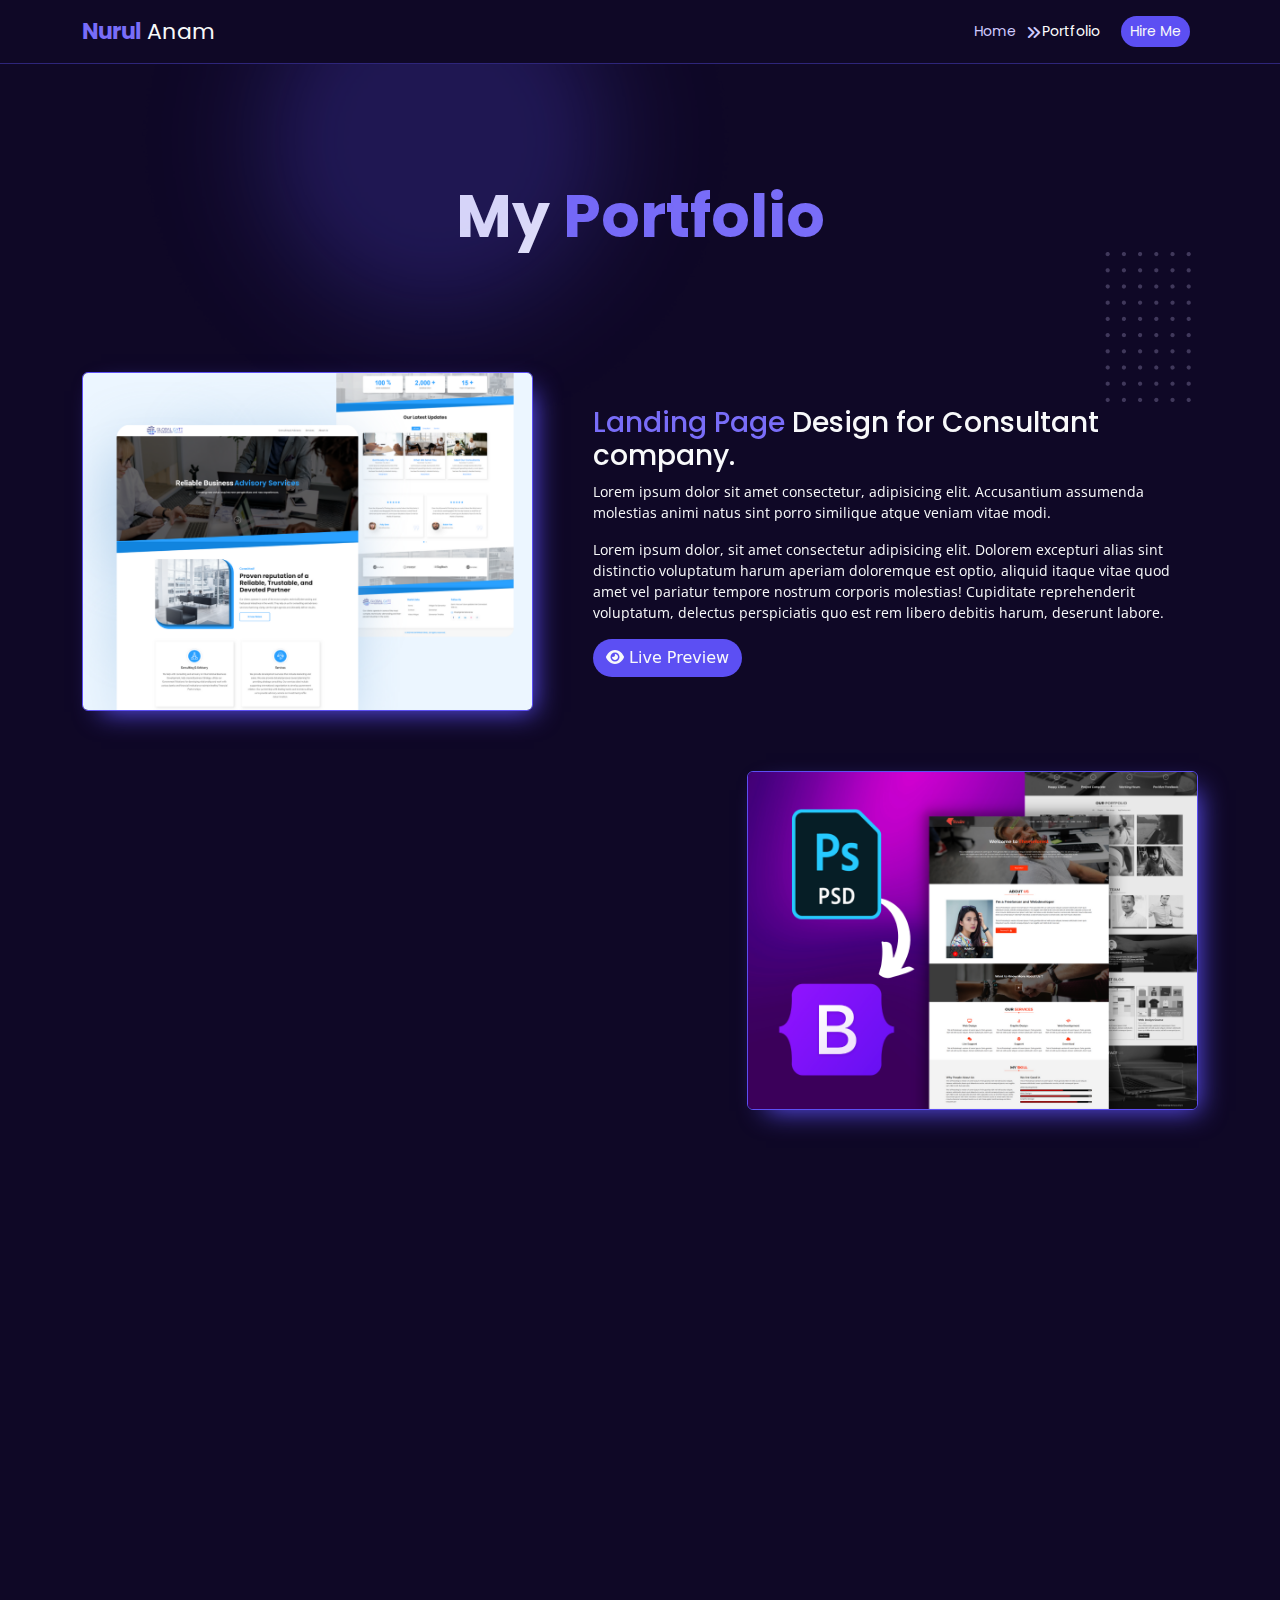
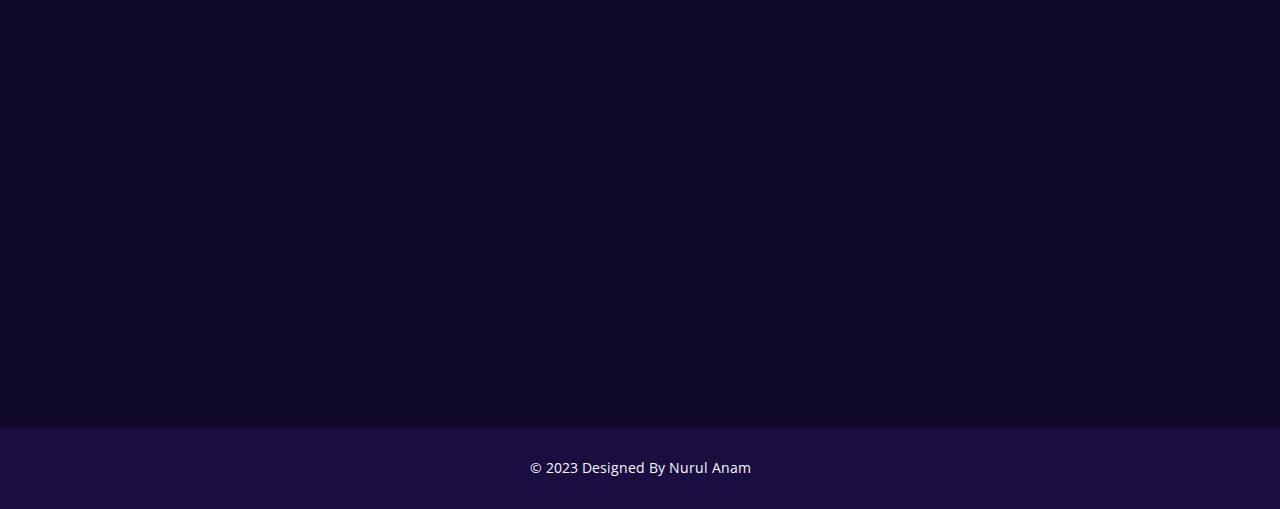
==== portfolio.html @ 7de08f49 "portfolio page created" ====
<!DOCTYPE html>
<html lang="en">

<head>
    <!-- meta -->
    <meta charset="UTF-8">
    <meta http-equiv="X-UA-Compatible" content="IE=edge">
    <meta name="viewport" content="width=device-width, initial-scale=1.0">
    <!-- title -->
    <title>Nurul Anam : Web Designer And Backend Developer</title>
    <!-- fonts -->
    <link rel="preconnect" href="https://fonts.googleapis.com">
    <link rel="preconnect" href="https://fonts.gstatic.com" crossorigin>
    <!-- open sans -->
    <link
        href="https://fonts.googleapis.com/css2?family=Open+Sans:ital,wght@0,300;0,400;0,500;0,600;0,700;0,800;1,300;1,400;1,500;1,600;1,700;1,800&display=swap"
        rel="stylesheet">
    <!-- poppins -->
    <link
        href="https://fonts.googleapis.com/css2?family=Poppins:ital,wght@0,100;0,200;0,300;0,400;0,500;0,600;0,700;0,800;0,900;1,100;1,200;1,300;1,400;1,500;1,600;1,700;1,800;1,900&display=swap"
        rel="stylesheet">

    <!-- css links start -->
    <!-- font awesome -->
    <link rel="stylesheet" href="assets/css/all.css">
    <!-- AOS animation css -->
    <link rel="stylesheet" href="assets/css/aos.css">
    <!-- Magnific Popup core CSS file -->
    <link rel="stylesheet" href="assets/css/magnific-popup.css">
    <!-- bootstrap css -->
    <link rel="stylesheet" href="assets/css/bootstrap.min.css">
    <!-- main css -->
    <link rel="stylesheet" href="assets/scss/style.css">

    <!-- css links end -->


</head>
<!-- bg-body-tertiary -->

<body>
    <!-- header start -->
    <header>
        <!-- navbar start -->
        <nav class="navbar navbar-expand-lg bg-custom-1 fixed-top">
            <div class="container">
                <a class="navbar-brand text-light" href="#"><span><b>Nurul</b></span> Anam</a>
                <button class="navbar-toggler" type="button" data-bs-toggle="collapse"
                    data-bs-target="#navbarSupportedContent" aria-controls="navbarSupportedContent"
                    aria-expanded="false" aria-label="Toggle navigation">
                    <span class="navbar-toggler-icon"></span>
                </button>
                <div class="collapse navbar-collapse" id="navbarSupportedContent">
                    <ul class="navbar-nav ms-auto mb-2 mb-lg-0 align-items-center">
                        <li class="nav-item">
                            <a class="nav-link" href="index.html">Home</a>
                        </li>
                        <li class="nav-item">
                            <a class="nav-link active" aria-current="page" href="portfolio.html">Portfolio</a>
                        </li>
                        <li class="nav-item">
                            <a href="https://www.upwork.com/freelancers/~012e514f0b6fb2453f" class="nav-link button"
                                target="_blank"><button class="btn btn-sm text-light rounded-pill">Hire Me</button></a>
                        </li>
                    </ul>
                </div>
            </div>
        </nav>
        <!-- navbar end -->
    </header>
    <!-- header end -->

    <!-- banner-2 section start -->
    <section class="banner-2">
        <div class="container">
            <div class="banner-2-texts text-center text-light" data-aos="fade-up" data-aos-easing="fade-down"
            data-aos-duration="1500">
                <h1>My <span>Portfolio</span></h1>
            </div>
            <div class="row align-items-center">
                <div class="col-md-5 img-pop" data-aos="fade-right" data-aos-easing="fade-left" data-aos-duration="1500">
                    <a href="assets/images/projects/full preview/creative consultant agency wordpress landing page design .png" target="_blank">
                        <img src="assets/images/projects/consultant company landing page design.png" alt=""
                        class="img-fluid rounded">
                    </a>
                </div>
                <div class="col-md-7 text-light text-center text-md-start ps-md-5 my-4 my-md-0" data-aos="fade-left"
                    data-aos-easing="fade-right" data-aos-duration="1500">
                    <h3><span>Landing Page</span> Design for Consultant company.</h3>
                    <p>Lorem ipsum dolor sit amet consectetur, adipisicing elit. Accusantium assumenda molestias animi
                        natus sint porro similique atque veniam vitae modi.</p>
                    <p>Lorem ipsum dolor, sit amet consectetur adipisicing elit. Dolorem excepturi alias sint distinctio
                        voluptatum harum aperiam doloremque est optio, aliquid itaque vitae quod amet vel pariatur
                        tempore nostrum corporis molestias! Cupiditate reprehenderit voluptatum, delectus perspiciatis
                        quo est rem libero debitis harum, deserunt labore.</p>
                    <button class="btn text-light rounded-pill"><i class="fa-solid fa-eye"></i> Live Preview</button>
                </div>
            </div>
            <div class="row align-items-center">
                <div class="col-md-7 order-2 order-md-1 text-light text-center text-md-start text-shadow-img-left pe-md-5 my-4 my-md-0"
                    data-aos="fade-right" data-aos-easing="fade-left" data-aos-duration="1500">
                    <h3><span>PSD to HTML</span> Conversion using Bootstrap.</h3>
                    <p>Lorem ipsum dolor sit amet consectetur, adipisicing elit. Accusantium assumenda molestias animi
                        natus sint porro similique atque veniam vitae modi.</p>
                    <p>Lorem ipsum dolor, sit amet consectetur adipisicing elit. Dolorem excepturi alias sint distinctio
                        voluptatum harum aperiam doloremque est optio, aliquid itaque vitae quod amet vel pariatur
                        tempore nostrum corporis molestias! Cupiditate reprehenderit voluptatum, delectus perspiciatis
                        quo est rem libero debitis harum, deserunt labore.</p>
                    <button class="btn text-light rounded-pill"><i class="fa-solid fa-eye"></i> Live Preview</button>
                </div>
                <div class="col-md-5 order-1 order-md-2 img-pop" data-aos="fade-left" data-aos-easing="fade-right"
                    data-aos-duration="1500">
                    <a href="assets/images/projects/full preview/screencapture-nurulanam-me-nandine-psd-to-bootstrap-2023-02-04-18_41_20.png"
                        target="_blank">
                        <img src="assets/images/projects/PSD To HTML Using Bootstrap Conversion banner.png" alt=""
                            class="img-fluid rounded">
                    </a>
                </div>
            </div>
            <div class="row align-items-center">
                <div class="col-md-5 img-pop" data-aos="fade-right" data-aos-easing="fade-left"
                    data-aos-duration="1500">
                    <a href="assets/images/projects/full preview/689043144676795.6290657dba9fd.png" target="_blank">
                        <img src="assets/images/projects/WordPress Landing Page Design For An Emerald Company banner.png"
                            alt="" class="img-fluid rounded">
                    </a>
                </div>
                <div class="col-md-7 text-light text-center text-md-start text-shadow-img-right ps-md-5 my-4 my-md-0"
                    data-aos="fade-left" data-aos-easing="fade-right" data-aos-duration="1500">
                    <h3><span>WordPress Landing Page</span> for Emerald Zambia.</h3>
                    <p>Lorem ipsum dolor sit amet consectetur, adipisicing elit. Accusantium assumenda molestias animi
                        natus sint porro similique atque veniam vitae modi.</p>
                    <p>Lorem ipsum dolor, sit amet consectetur adipisicing elit. Dolorem excepturi alias sint distinctio
                        voluptatum harum aperiam doloremque est optio, aliquid itaque vitae quod amet vel pariatur
                        tempore nostrum corporis molestias! Cupiditate reprehenderit voluptatum, delectus perspiciatis
                        quo est rem libero debitis harum, deserunt labore.</p>
                    <button class="btn text-light rounded-pill"><i class="fa-solid fa-eye"></i> Live Preview</button>
                </div>
            </div>
            <div class="row align-items-center">
                <div class="col-md-7 order-2 order-md-1 text-light text-center text-md-start text-shadow-dot-right pe-md-5 my-4 my-md-0"
                    data-aos="fade-right" data-aos-easing="fade-left" data-aos-duration="1500">
                    <h3><span>Security Agency</span> Landing Page Design.</h3>
                    <p>Lorem ipsum dolor sit amet consectetur, adipisicing elit. Accusantium assumenda molestias animi
                        natus sint porro similique atque veniam vitae modi.</p>
                    <p>Lorem ipsum dolor, sit amet consectetur adipisicing elit. Dolorem excepturi alias sint distinctio
                        voluptatum harum aperiam doloremque est optio, aliquid itaque vitae quod amet vel pariatur
                        tempore nostrum corporis molestias! Cupiditate reprehenderit voluptatum, delectus perspiciatis
                        quo est rem libero debitis harum, deserunt labore.</p>
                    <a href="https://lima-security.com/" target="_blank">
                        <button class="btn text-light rounded-pill"><i class="fa-solid fa-eye"></i> Live Preview</button>
                    </a>
                </div>
                <div class="col-md-5 order-1 order-md-2 img-pop" data-aos="fade-left" data-aos-easing="fade-right"
                    data-aos-duration="1500">
                    <a href="assets/images/projects/full preview/security agency website design wordpress full web page by nurul anam.png"
                        target="_blank">
                        <img src="assets/images/projects/secqurity agency landing page design banner.png" alt=""
                            class="img-fluid rounded">
                    </a>
                </div>
            </div>
        </div>
    </section>
    <!-- banner-2 section end -->

    <!-- footer start -->
    <footer>
        <div class="container">
            <div class="row align-items-center">
                <div class="col-12 text-center text-light">
                    <p>&copy; 2023 Designed By Nurul Anam</p>
                </div>
            </div>
        </div>
    </footer>
    <!-- footer end -->

    <!-- scripts start -->
    <!-- jQuery -->
    <script src="assets/js/jquery.min.js"></script>
    <!-- Magnific Popup core JS file -->
    <script src="assets/js/jquery.magnific-popup.min.js"></script>
    <!-- font awesome  -->
    <script src="assets/js/all.js"></script>
    <!-- AOS animation -->
    <script src="assets/js/aos.js"></script>
    <!-- bootstrap  -->
    <script src="assets/js/bootstrap.bundle.min.js"></script>
    <!-- custom js  -->
    <script src="assets/js/custom.js"></script>

    <!-- scripts end -->
</body>
</html>
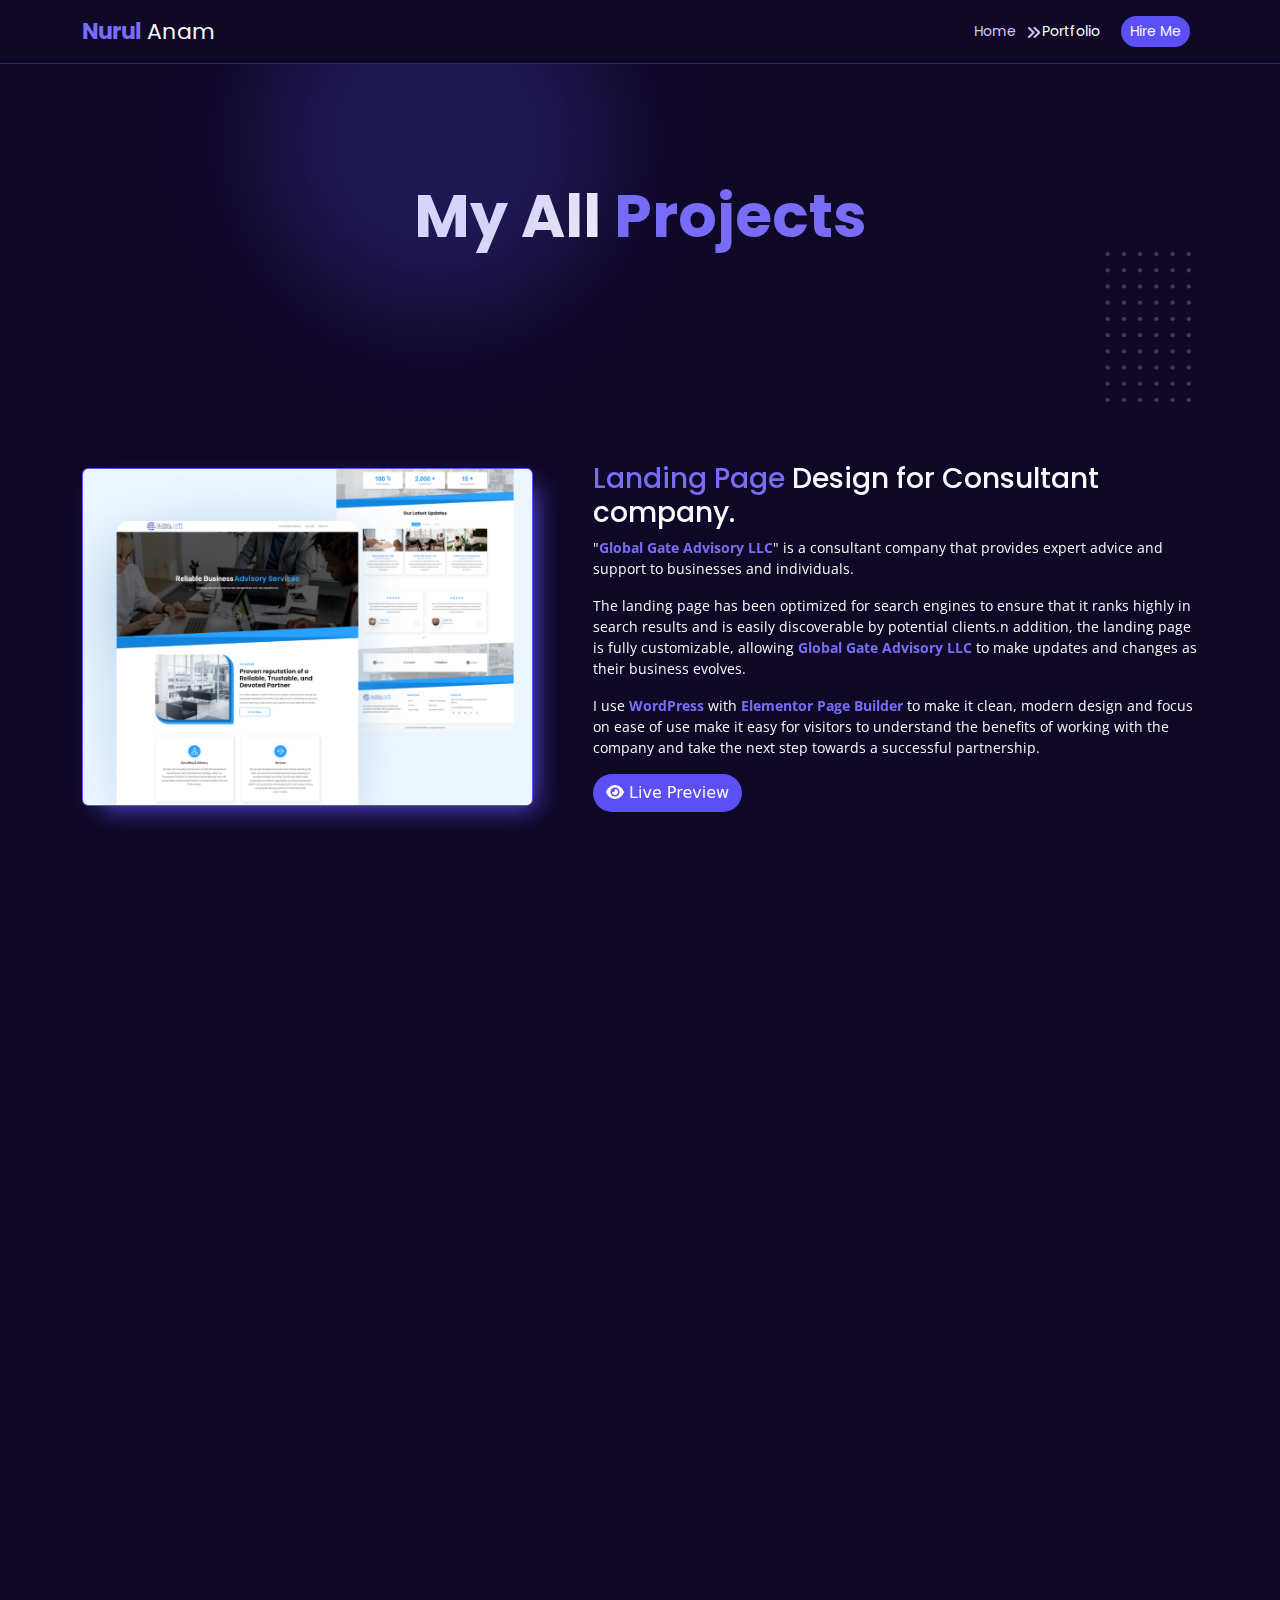
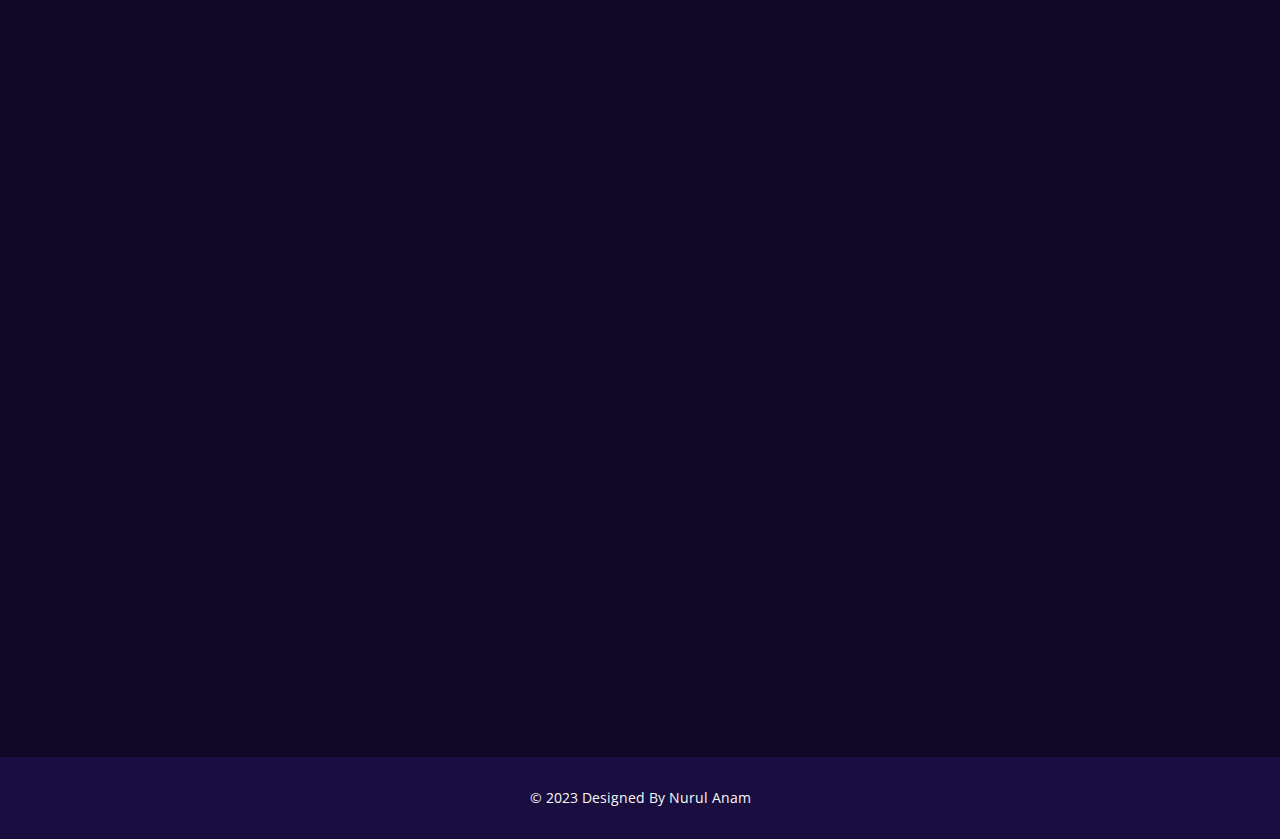
==== commit b060f4cd: "portfolio updated" ====
--- a/portfolio.html
+++ b/portfolio.html
@@ -75,37 +75,68 @@
         <div class="container">
             <div class="banner-2-texts text-center text-light" data-aos="fade-up" data-aos-easing="fade-down"
             data-aos-duration="1500">
-                <h1>My <span>Portfolio</span></h1>
-            </div>
-            <div class="row align-items-center">
-                <div class="col-md-5 img-pop" data-aos="fade-right" data-aos-easing="fade-left" data-aos-duration="1500">
-                    <a href="assets/images/projects/full preview/creative consultant agency wordpress landing page design .png" target="_blank">
+                <h1>My All <span>Projects</span></h1>
+            </div>
+        </div>
+    </section>
+    <!-- banner-2 section end -->
+
+    <!-- recent project section start -->
+    <section class="recent-projects">
+        <div class="container text-center">
+            <div class="row align-items-center">
+                <div class="col-md-5 img-pop" data-aos="fade-right" data-aos-easing="fade-left"
+                    data-aos-duration="1500">
+                    <a href="assets/images/projects/full preview/creative consultant agency wordpress landing page design .png"
+                        target="_blank">
                         <img src="assets/images/projects/consultant company landing page design.png" alt=""
-                        class="img-fluid rounded">
+                            class="img-fluid rounded">
                     </a>
                 </div>
                 <div class="col-md-7 text-light text-center text-md-start ps-md-5 my-4 my-md-0" data-aos="fade-left"
                     data-aos-easing="fade-right" data-aos-duration="1500">
                     <h3><span>Landing Page</span> Design for Consultant company.</h3>
-                    <p>Lorem ipsum dolor sit amet consectetur, adipisicing elit. Accusantium assumenda molestias animi
-                        natus sint porro similique atque veniam vitae modi.</p>
-                    <p>Lorem ipsum dolor, sit amet consectetur adipisicing elit. Dolorem excepturi alias sint distinctio
-                        voluptatum harum aperiam doloremque est optio, aliquid itaque vitae quod amet vel pariatur
-                        tempore nostrum corporis molestias! Cupiditate reprehenderit voluptatum, delectus perspiciatis
-                        quo est rem libero debitis harum, deserunt labore.</p>
+                    <p>"<span><strong>Global Gate Advisory LLC</strong></span>" is a consultant company that provides expert advice and support to
+                        businesses and individuals.</p>
+                    <p>The landing page has been optimized for search engines to ensure that it ranks highly in search
+                        results and is easily discoverable by potential clients.n addition, the landing page is fully
+                        customizable, allowing <span><strong>Global Gate Advisory LLC</strong></span> to make updates and changes as their business
+                        evolves.</p>
+                    <p>
+                        I use <span><strong>WordPress</strong></span> with <span><strong>Elementor Page
+                                Builder</strong></span> to make it clean, modern design and focus on ease of use make it
+                        easy for visitors to understand the
+                        benefits of working with the company and take the next step towards a successful partnership.
+                    </p>
                     <button class="btn text-light rounded-pill"><i class="fa-solid fa-eye"></i> Live Preview</button>
                 </div>
             </div>
+            <!-- svg start -->
+            <div class="svg" data-aos="fade-down-right" data-aos-easing="fade-left" data-aos-duration="1500">
+                <svg class="absolute left-[55%] -bottom-[20%] hidden h-[150px] w-[580px] -translate-x-1/2 -translate-y-1/2 transform lg:block"
+                    fill="none" data-reveal="in-fade">
+                    <path
+                        d="M1 1c7.255 23.316 12.132 49.428 31.848 67.45 11.32 10.349 16.684 18.72 32.52 24.395 13.96 5.003 51.325 18.606 66.469 5.364 7.463-6.526 16.624-20.318 3.781-26.82-6.446-3.262-17.016-2.214-24.201-1.616-5.314.443-6.954 5.964-8.739 9.258-5.374 9.922-2.814 24.311 4.874 32.256 17.363 17.942 41.593 32.2 69.242 35.71 22.248 2.823 45.197 1.977 67.561 4.041 34.213 3.157 70.887 7.217 104.031 15.577 18.72 4.721 37.381 9.547 56.133 14.18 10.798 2.669 27.801 6.337 37.726 11.137C463.073 201.574 473.557 214.827 479 218"
+                        stroke="#AAD1B6" stroke-width="2" stroke-linecap="round" stroke-linejoin="round"
+                        stroke-dasharray="4 8 4 8"></path>
+                </svg>
+            </div>
+            <!-- svg end -->
             <div class="row align-items-center">
                 <div class="col-md-7 order-2 order-md-1 text-light text-center text-md-start text-shadow-img-left pe-md-5 my-4 my-md-0"
                     data-aos="fade-right" data-aos-easing="fade-left" data-aos-duration="1500">
                     <h3><span>PSD to HTML</span> Conversion using Bootstrap.</h3>
-                    <p>Lorem ipsum dolor sit amet consectetur, adipisicing elit. Accusantium assumenda molestias animi
-                        natus sint porro similique atque veniam vitae modi.</p>
-                    <p>Lorem ipsum dolor, sit amet consectetur adipisicing elit. Dolorem excepturi alias sint distinctio
-                        voluptatum harum aperiam doloremque est optio, aliquid itaque vitae quod amet vel pariatur
-                        tempore nostrum corporis molestias! Cupiditate reprehenderit voluptatum, delectus perspiciatis
-                        quo est rem libero debitis harum, deserunt labore.</p>
+                    <p> I created a PSD to HTML conversion using the popular front-end framework,
+                        <span><strong>Bootstrap</strong></span>. This
+                        involved taking a design created in <span><strong>Adobe Photoshop</strong></span> and
+                        transforming it into a functional and
+                        interactive website.
+                    </p>
+                    <p>I utilized Bootstrap's grid system to create clean, structured pages that were optimized for
+                        accessibility and compatibility with a range of devices and screen sizes. Additionally, the
+                        framework's customization options allowed me to add my own styles and branding to the website,
+                        giving it a unique and professional look and feel. With awesome css animation and hover effects.
+                    </p>
                     <button class="btn text-light rounded-pill"><i class="fa-solid fa-eye"></i> Live Preview</button>
                 </div>
                 <div class="col-md-5 order-1 order-md-2 img-pop" data-aos="fade-left" data-aos-easing="fade-right"
@@ -115,8 +146,20 @@
                         <img src="assets/images/projects/PSD To HTML Using Bootstrap Conversion banner.png" alt=""
                             class="img-fluid rounded">
                     </a>
-                </div>
-            </div>
+
+                </div>
+            </div>
+            <!-- svg svg1 start -->
+            <div class="svg svg1" data-aos="fade-left" data-aos-easing="fade-right" data-aos-duration="1500">
+                <svg class="absolute left-[20%] top-[85%] hidden lg:block" transform="scale(-1 1)" width="432"
+                    height="125" fill="none" data-reveal="in-fade">
+                    <path
+                        d="M1.633 1.29c.308 12.988-3.497 38 10.01 54.328 14.885 19.842 32.162 24.39 52.725 28.521 36.088 7.25 72.202 8.779 109.27 1.774 11.033-2.085 21.968-8.278 32.723-12.617 11.066-4.465 22.127-8.914 33.321-12.404 23.822-7.426 47.443-7.882 71.079-5.229 20.514 2.303 41.669 2.608 61.157 11.122 30.981 6.832 49.838 47.155 58.34 57.199"
+                        stroke="#F0B9DD" stroke-width="2" stroke-linecap="round" stroke-linejoin="round"
+                        stroke-dasharray="4 8 4 8"></path>
+                </svg>
+            </div>
+            <!-- svg svg1 end -->
             <div class="row align-items-center">
                 <div class="col-md-5 img-pop" data-aos="fade-right" data-aos-easing="fade-left"
                     data-aos-duration="1500">
@@ -128,27 +171,48 @@
                 <div class="col-md-7 text-light text-center text-md-start text-shadow-img-right ps-md-5 my-4 my-md-0"
                     data-aos="fade-left" data-aos-easing="fade-right" data-aos-duration="1500">
                     <h3><span>WordPress Landing Page</span> for Emerald Zambia.</h3>
-                    <p>Lorem ipsum dolor sit amet consectetur, adipisicing elit. Accusantium assumenda molestias animi
-                        natus sint porro similique atque veniam vitae modi.</p>
-                    <p>Lorem ipsum dolor, sit amet consectetur adipisicing elit. Dolorem excepturi alias sint distinctio
-                        voluptatum harum aperiam doloremque est optio, aliquid itaque vitae quod amet vel pariatur
-                        tempore nostrum corporis molestias! Cupiditate reprehenderit voluptatum, delectus perspiciatis
-                        quo est rem libero debitis harum, deserunt labore.</p>
+                    <p>I created a landing page for <span><strong>Emerald Zambia</strong></span> using the powerful <span><strong>WordPress</strong></span> platform. The design of
+                        the page was inspired by the emerald green and black color scheme, creating a visually stunning
+                        and professional appearance.</p>
+                    <p>I utilized an intuitive user interface that allowed for an easy and enjoyable user experience,
+                        and optimized the page for search engines to ensure that it ranks highly in search results.
+                        Additionally, the page was designed to be <span><strong>100% responsive</strong></span>, ensuring that it looks great and
+                        functions seamlessly on any device or screen size.</p>
+                    <p>The green and black color scheme perfectly reflected the brand of <span><strong>Emerald Zambia</strong></span>, and the use of
+                        high-quality images and clear, concise information made it easy for visitors to understand the
+                        services offered and the value of working with the company.</p>
                     <button class="btn text-light rounded-pill"><i class="fa-solid fa-eye"></i> Live Preview</button>
                 </div>
             </div>
+            <!-- svg start -->
+            <div class="svg" data-aos="fade-down-right" data-aos-easing="fade-left" data-aos-duration="1500">
+                <svg class="absolute left-[55%] -bottom-[20%] hidden h-[150px] w-[580px] -translate-x-1/2 -translate-y-1/2 transform lg:block"
+                    fill="none" data-reveal="in-fade">
+                    <path
+                        d="M1 1c7.255 23.316 12.132 49.428 31.848 67.45 11.32 10.349 16.684 18.72 32.52 24.395 13.96 5.003 51.325 18.606 66.469 5.364 7.463-6.526 16.624-20.318 3.781-26.82-6.446-3.262-17.016-2.214-24.201-1.616-5.314.443-6.954 5.964-8.739 9.258-5.374 9.922-2.814 24.311 4.874 32.256 17.363 17.942 41.593 32.2 69.242 35.71 22.248 2.823 45.197 1.977 67.561 4.041 34.213 3.157 70.887 7.217 104.031 15.577 18.72 4.721 37.381 9.547 56.133 14.18 10.798 2.669 27.801 6.337 37.726 11.137C463.073 201.574 473.557 214.827 479 218"
+                        stroke="#AAD1B6" stroke-width="2" stroke-linecap="round" stroke-linejoin="round"
+                        stroke-dasharray="4 8 4 8"></path>
+                </svg>
+            </div>
+            <!-- svg end -->
             <div class="row align-items-center">
                 <div class="col-md-7 order-2 order-md-1 text-light text-center text-md-start text-shadow-dot-right pe-md-5 my-4 my-md-0"
                     data-aos="fade-right" data-aos-easing="fade-left" data-aos-duration="1500">
-                    <h3><span>Security Agency</span> Landing Page Design.</h3>
-                    <p>Lorem ipsum dolor sit amet consectetur, adipisicing elit. Accusantium assumenda molestias animi
-                        natus sint porro similique atque veniam vitae modi.</p>
-                    <p>Lorem ipsum dolor, sit amet consectetur adipisicing elit. Dolorem excepturi alias sint distinctio
-                        voluptatum harum aperiam doloremque est optio, aliquid itaque vitae quod amet vel pariatur
-                        tempore nostrum corporis molestias! Cupiditate reprehenderit voluptatum, delectus perspiciatis
-                        quo est rem libero debitis harum, deserunt labore.</p>
+                    <h3><span>Security Agency</span> Custom Website Design.</h3>
+                    <p>This is a fully custom made website for <span><strong>Lima Security Agency</strong></span>, a leading security company located in
+                        Dhaka, Bangladesh. The Website was built using the versatile and user-friendly <span><strong>WordPress</strong></span>
+                        platform, along with the <span><strong>Elementor page builder</strong></span> and <span><strong>WPForms</strong></span> for the contact form.</p>
+                    <p><span><strong>Elementor</strong></span> allowed me to create a stunning and professional-looking design with ease, while
+                        <span><strong>WPForms</strong></span> made it simple to include a contact form that would allow visitors to get in touch with
+                        <span><strong>Lima Security Agency</strong></span> with just a few clicks.</p>
+                    <p>The Website was optimized with <span><strong>Yoast SEO</strong></span> for search engines to ensure that it ranks highly in search
+                        results, and was designed to be <span><strong>100% responsive</strong></span>, ensuring that it looks great and functions
+                        seamlessly on any device or screen size. The use of high-quality images and clear, concise
+                        information made it easy for visitors to understand the services offered and the value of
+                        working with <span><strong>Lima Security Agency</strong></span>.</p>
                     <a href="https://lima-security.com/" target="_blank">
-                        <button class="btn text-light rounded-pill"><i class="fa-solid fa-eye"></i> Live Preview</button>
+                        <button class="btn text-light rounded-pill"><i class="fa-solid fa-eye"></i> Live
+                            Preview</button>
                     </a>
                 </div>
                 <div class="col-md-5 order-1 order-md-2 img-pop" data-aos="fade-left" data-aos-easing="fade-right"
@@ -162,8 +226,7 @@
             </div>
         </div>
     </section>
-    <!-- banner-2 section end -->
-
+    <!-- recent project section end -->
     <!-- footer start -->
     <footer>
         <div class="container">
--- a/assets/scss/style.css
+++ b/assets/scss/style.css
@@ -109,6 +109,9 @@
   font-size: 60px;
   font-weight: 700;
 }
+.banner .banner-texts h2 {
+  font-size: 18px;
+}
 .banner .banner-texts a.btn {
   background-color: #5C4FF3;
 }
@@ -395,8 +398,7 @@
   padding: 30px 0px;
 }
 .recent-projects .row {
-  padding-bottom: 60px;
-  position: relative;
+  padding-bottom: 0px;
 }
 .recent-projects h2 {
   font-size: 60px;
@@ -446,7 +448,7 @@
   transition: linear 0.3s;
 }
 .recent-projects .img-pop a:hover::before {
-  content: "\f06e";
+  content: "\f00e";
   font: var(--fa-font-solid);
   color: #fff;
   font-size: 30px;
@@ -627,6 +629,20 @@
   padding-top: 15px;
 }
 
+@media (max-width: 991px) {
+  header nav.navbar ul li a.active::after {
+    left: -20px;
+  }
+  header nav.navbar ul li a:hover::after {
+    left: -20px;
+  }
+  .svg {
+    display: none;
+  }
+  .recent-projects .row {
+    padding: 15px 0px;
+  }
+}
 @media (max-width: 767px) {
   .quality .quality-box .col-md-3:first-child, .quality .quality-box .col-md-3:nth-child(2) {
     border-bottom: 1px solid rgba(15, 8, 38, 0.4431372549) !important;
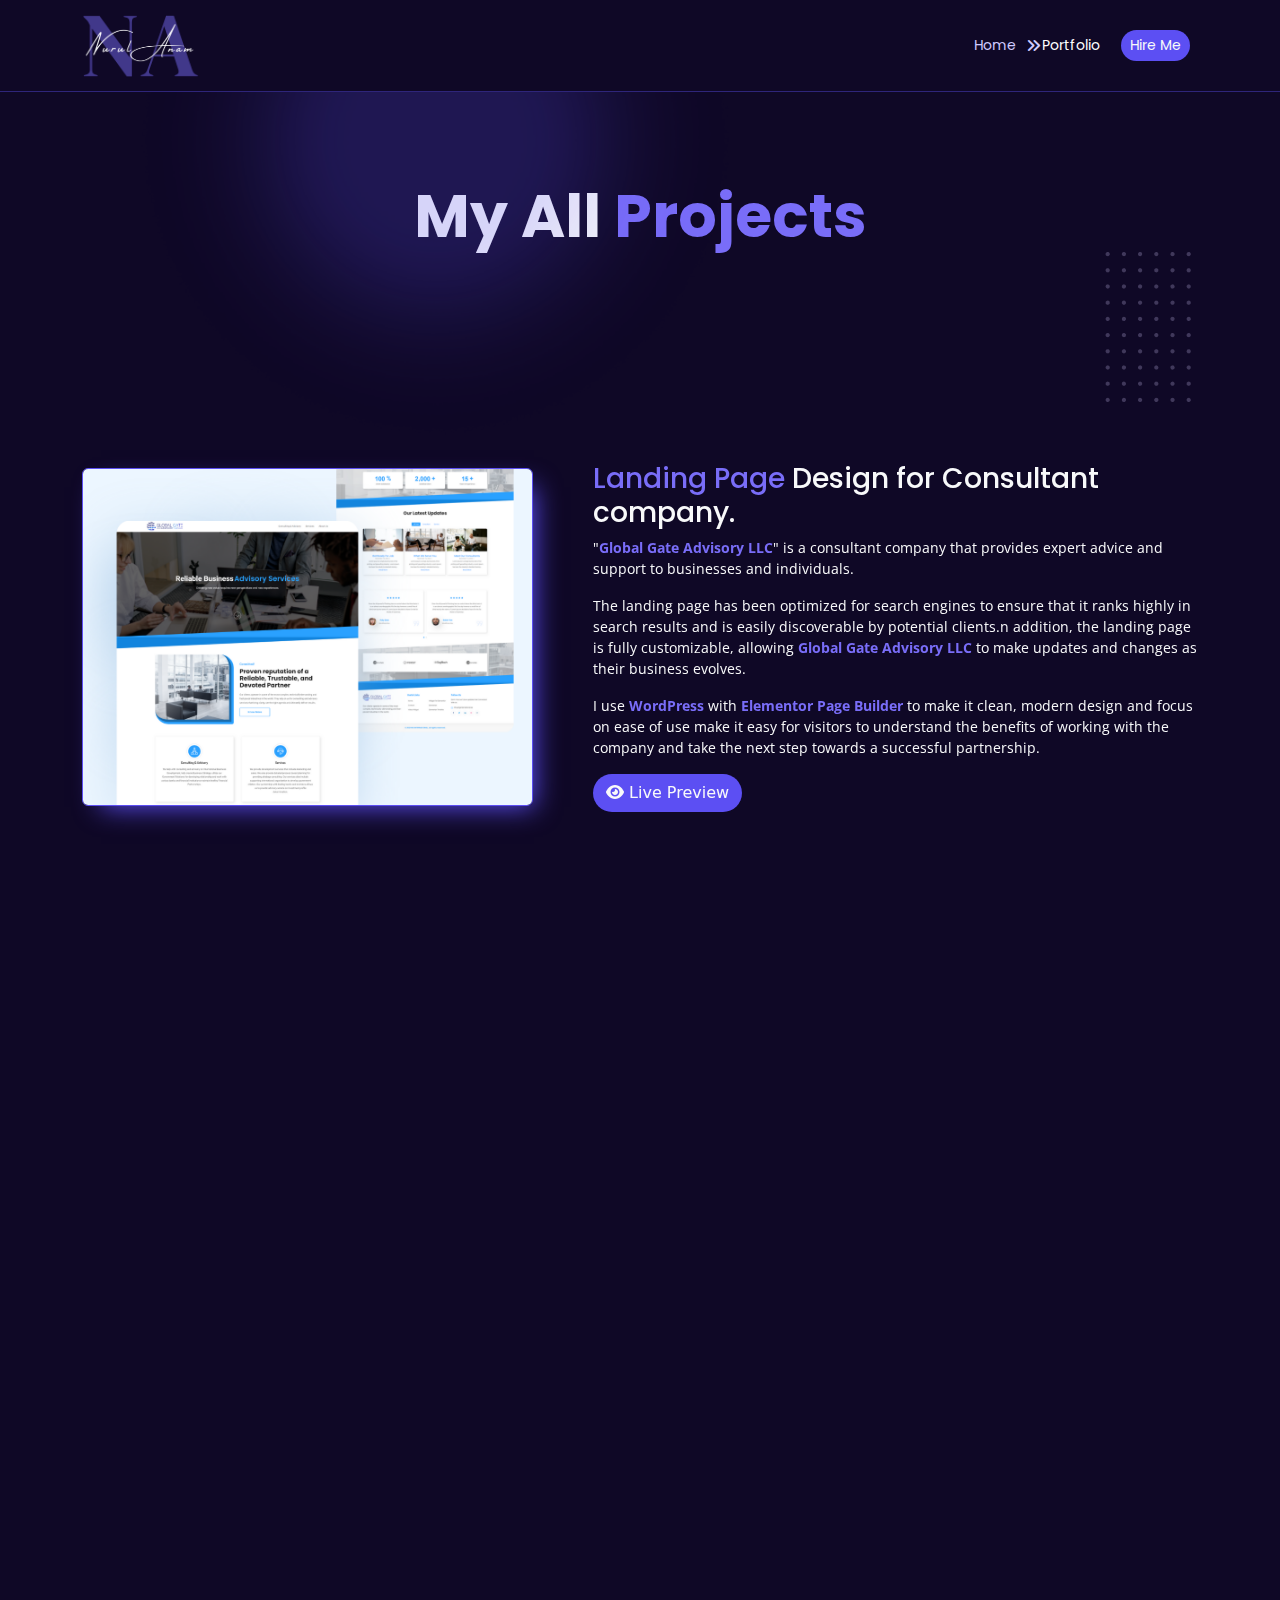
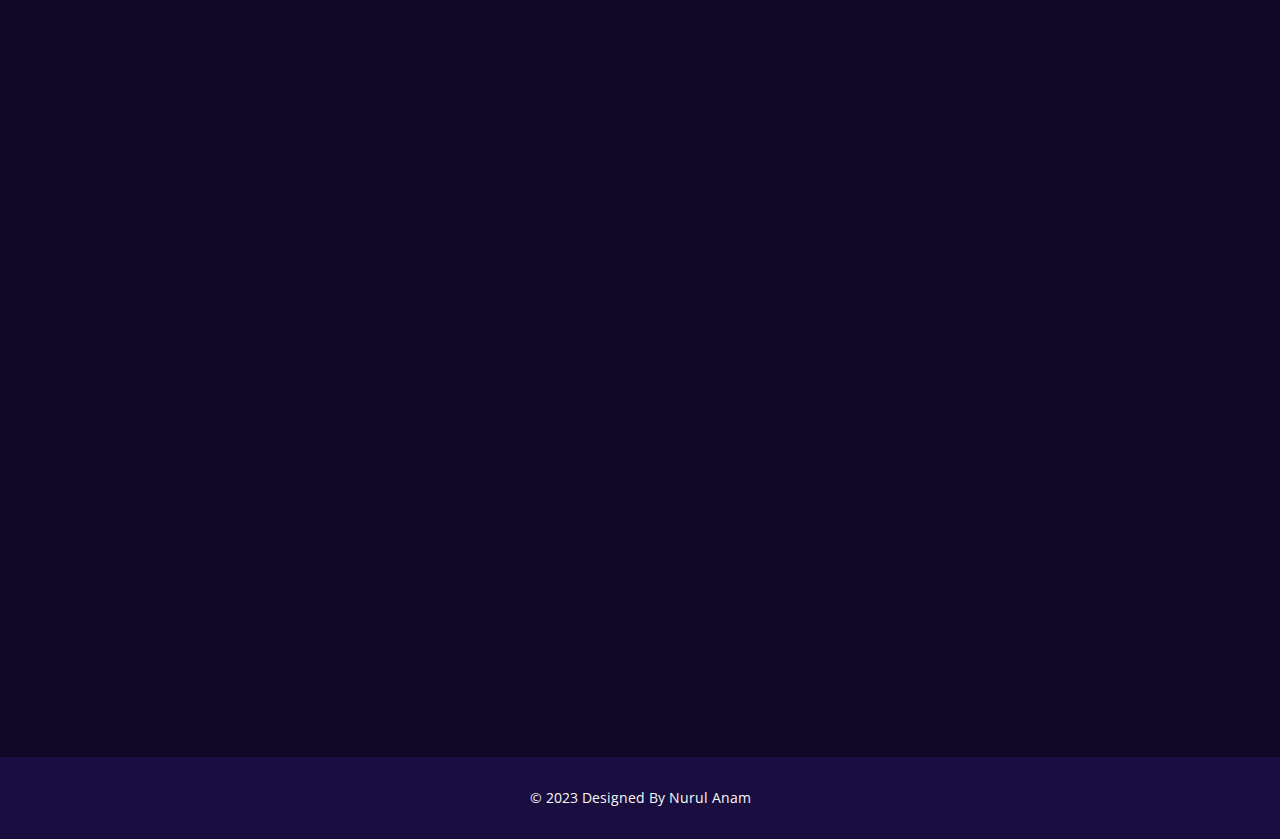
==== commit 2ec2dd46: "meta updataed" ====
--- a/portfolio.html
+++ b/portfolio.html
@@ -6,8 +6,36 @@
     <meta charset="UTF-8">
     <meta http-equiv="X-UA-Compatible" content="IE=edge">
     <meta name="viewport" content="width=device-width, initial-scale=1.0">
+    <link rel="icon" type="image/png" href="assets/images/favicon.png">
     <!-- title -->
-    <title>Nurul Anam : Web Designer And Backend Developer</title>
+    <title>Web Designer And Backend Developer: Nurul Anam | Portfolio</title>
+    <meta name="description"
+        content="I'm a Web Designer and Backend Developer. Utilizing PHP and Laravel framework, I delivers top-notch web development services. As one of the best Web Designer in Bangladesh.">
+    <meta name="keywords"
+        content="Nurul Anam, web designer, backend developer, best web designer in Bangladesh, PHP, Laravel framework, web developer, responsive webdesign, beautiful websites, best portfolio website, best portfolio website in bangladesh, best portfolio website in bd">
+    <meta property="og:title" content="Web Designer And Backend Developer: Nurul Anam | Portfolio">
+    <meta name="og:description"
+        content="I'm a Web Designer and Backend Developer. Utilizing PHP and Laravel framework, I delivers top-notch web development services. As one of the best Web Designer in Bangladesh.">
+    <meta property="og:url" content="https://nurulanam.me/">
+    <meta property="og:image" content="https://nurulanam.me/assets/images/favicon.png">
+    <meta name="copyright" content="Copyright © Nurul Anam">
+    <meta name="distribution" content="Global">
+    <meta name="coverage" content="Worldwide">
+    <meta name="rating" content="General">
+    <meta name="author" content="Nurul Anam">
+    <meta name="owner" content="Nurul Anam">
+    <meta property="fb:pages" content="108594731594849">
+    <meta property="twitter:card" content="summary_large_image">
+    <meta property="twitter:url" content="https://nurulanam.me/">
+    <meta property="twitter:creator" content="@dev_nurul_anam">
+    <meta property="twitter:title" content="Nurul Anam">
+    <meta property="twitter:description"
+        content="I'm a Web Designer and Backend Developer. Utilizing PHP and Laravel framework, I delivers top-notch web development services. As one of the best Web Designer in Bangladesh.">
+    <meta property="twitter:image" content="/assets/images/favicon.png">
+    <meta name="theme-color" content="#0F0826">
+    <meta name="robots" content="index,follow,noodp,noydir">
+    <meta name="googlebot" content="index, follow">
+    <meta name="revisit-after" content="1 day">    
     <!-- fonts -->
     <link rel="preconnect" href="https://fonts.googleapis.com">
     <link rel="preconnect" href="https://fonts.gstatic.com" crossorigin>
@@ -44,7 +72,9 @@
         <!-- navbar start -->
         <nav class="navbar navbar-expand-lg bg-custom-1 fixed-top">
             <div class="container">
-                <a class="navbar-brand text-light" href="#"><span><b>Nurul</b></span> Anam</a>
+                <a class="navbar-brand text-light" href="index.html">
+                    <img src="assets/images/logo.png" alt="Nurul Anam Logo" class="img-fluid" style="max-height: 65px;">
+                </a>
                 <button class="navbar-toggler" type="button" data-bs-toggle="collapse"
                     data-bs-target="#navbarSupportedContent" aria-controls="navbarSupportedContent"
                     aria-expanded="false" aria-label="Toggle navigation">
@@ -74,7 +104,7 @@
     <section class="banner-2">
         <div class="container">
             <div class="banner-2-texts text-center text-light" data-aos="fade-up" data-aos-easing="fade-down"
-            data-aos-duration="1500">
+                data-aos-duration="1500">
                 <h1>My All <span>Projects</span></h1>
             </div>
         </div>
@@ -96,11 +126,13 @@
                 <div class="col-md-7 text-light text-center text-md-start ps-md-5 my-4 my-md-0" data-aos="fade-left"
                     data-aos-easing="fade-right" data-aos-duration="1500">
                     <h3><span>Landing Page</span> Design for Consultant company.</h3>
-                    <p>"<span><strong>Global Gate Advisory LLC</strong></span>" is a consultant company that provides expert advice and support to
+                    <p>"<span><strong>Global Gate Advisory LLC</strong></span>" is a consultant company that provides
+                        expert advice and support to
                         businesses and individuals.</p>
                     <p>The landing page has been optimized for search engines to ensure that it ranks highly in search
                         results and is easily discoverable by potential clients.n addition, the landing page is fully
-                        customizable, allowing <span><strong>Global Gate Advisory LLC</strong></span> to make updates and changes as their business
+                        customizable, allowing <span><strong>Global Gate Advisory LLC</strong></span> to make updates
+                        and changes as their business
                         evolves.</p>
                     <p>
                         I use <span><strong>WordPress</strong></span> with <span><strong>Elementor Page
@@ -171,14 +203,18 @@
                 <div class="col-md-7 text-light text-center text-md-start text-shadow-img-right ps-md-5 my-4 my-md-0"
                     data-aos="fade-left" data-aos-easing="fade-right" data-aos-duration="1500">
                     <h3><span>WordPress Landing Page</span> for Emerald Zambia.</h3>
-                    <p>I created a landing page for <span><strong>Emerald Zambia</strong></span> using the powerful <span><strong>WordPress</strong></span> platform. The design of
+                    <p>I created a landing page for <span><strong>Emerald Zambia</strong></span> using the powerful
+                        <span><strong>WordPress</strong></span> platform. The design of
                         the page was inspired by the emerald green and black color scheme, creating a visually stunning
-                        and professional appearance.</p>
+                        and professional appearance.
+                    </p>
                     <p>I utilized an intuitive user interface that allowed for an easy and enjoyable user experience,
                         and optimized the page for search engines to ensure that it ranks highly in search results.
-                        Additionally, the page was designed to be <span><strong>100% responsive</strong></span>, ensuring that it looks great and
+                        Additionally, the page was designed to be <span><strong>100% responsive</strong></span>,
+                        ensuring that it looks great and
                         functions seamlessly on any device or screen size.</p>
-                    <p>The green and black color scheme perfectly reflected the brand of <span><strong>Emerald Zambia</strong></span>, and the use of
+                    <p>The green and black color scheme perfectly reflected the brand of <span><strong>Emerald
+                                Zambia</strong></span>, and the use of
                         high-quality images and clear, concise information made it easy for visitors to understand the
                         services offered and the value of working with the company.</p>
                     <button class="btn text-light rounded-pill"><i class="fa-solid fa-eye"></i> Live Preview</button>
@@ -199,14 +235,23 @@
                 <div class="col-md-7 order-2 order-md-1 text-light text-center text-md-start text-shadow-dot-right pe-md-5 my-4 my-md-0"
                     data-aos="fade-right" data-aos-easing="fade-left" data-aos-duration="1500">
                     <h3><span>Security Agency</span> Custom Website Design.</h3>
-                    <p>This is a fully custom made website for <span><strong>Lima Security Agency</strong></span>, a leading security company located in
-                        Dhaka, Bangladesh. The Website was built using the versatile and user-friendly <span><strong>WordPress</strong></span>
-                        platform, along with the <span><strong>Elementor page builder</strong></span> and <span><strong>WPForms</strong></span> for the contact form.</p>
-                    <p><span><strong>Elementor</strong></span> allowed me to create a stunning and professional-looking design with ease, while
-                        <span><strong>WPForms</strong></span> made it simple to include a contact form that would allow visitors to get in touch with
-                        <span><strong>Lima Security Agency</strong></span> with just a few clicks.</p>
-                    <p>The Website was optimized with <span><strong>Yoast SEO</strong></span> for search engines to ensure that it ranks highly in search
-                        results, and was designed to be <span><strong>100% responsive</strong></span>, ensuring that it looks great and functions
+                    <p>This is a fully custom made website for <span><strong>Lima Security Agency</strong></span>, a
+                        leading security company located in
+                        Dhaka, Bangladesh. The Website was built using the versatile and user-friendly
+                        <span><strong>WordPress</strong></span>
+                        platform, along with the <span><strong>Elementor page builder</strong></span> and
+                        <span><strong>WPForms</strong></span> for the contact form.
+                    </p>
+                    <p><span><strong>Elementor</strong></span> allowed me to create a stunning and professional-looking
+                        design with ease, while
+                        <span><strong>WPForms</strong></span> made it simple to include a contact form that would allow
+                        visitors to get in touch with
+                        <span><strong>Lima Security Agency</strong></span> with just a few clicks.
+                    </p>
+                    <p>The Website was optimized with <span><strong>Yoast SEO</strong></span> for search engines to
+                        ensure that it ranks highly in search
+                        results, and was designed to be <span><strong>100% responsive</strong></span>, ensuring that it
+                        looks great and functions
                         seamlessly on any device or screen size. The use of high-quality images and clear, concise
                         information made it easy for visitors to understand the services offered and the value of
                         working with <span><strong>Lima Security Agency</strong></span>.</p>
@@ -255,4 +300,5 @@
 
     <!-- scripts end -->
 </body>
-</html>
+
+</html>